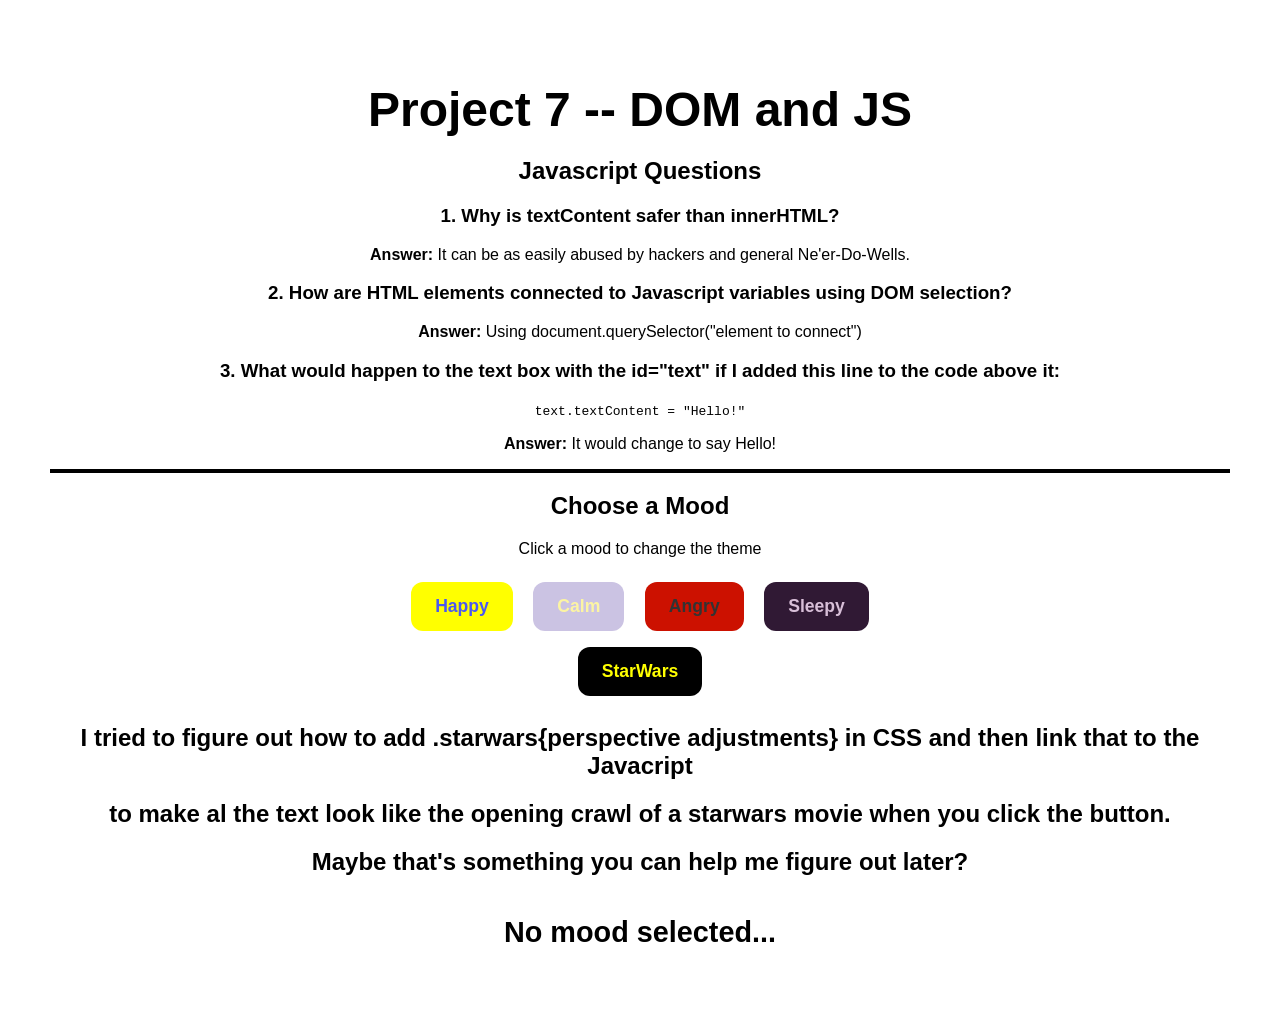
==== MoodChanger/MoodChanger.html @ 6719f0d9 "Add files via upload" ====
<!-- David Aiken 4/15/26-->
 <!DOCTYPE html>
 <html>
<head>
    <title>Mood Switcher</title>
    <script src ="MoodChanger.js" defer></script>
    <link rel="stylesheet" href="moods.css">
</head>

<body>
    <h1> Project 7 -- DOM and JS</h1>
        <section id="questions">
            <h2>Javascript Questions</h2>            
            <h3>1. Why is textContent safer than innerHTML?</h3>
            <p><strong>Answer:</strong> It can be as easily abused by hackers and general Ne'er-Do-Wells.</p>            
            <h3>2. How are HTML elements connected to Javascript variables using DOM selection?</h3>
            <p><strong>Answer:</strong> Using document.querySelector("element to connect")</p>            
            <h3>3. What would happen to the text box with the id="text" if I added this line to the code above it:</h3>
            <p><code>text.textContent = "Hello!"</code></p>
            <p><strong>Answer:</strong> It would change to say Hello!</p>            
        </section>

    <h2 id="title">Choose a Mood</h2>
    <p>Click a mood to change the theme</p>

    <div id ="buttons">
        <button class="mood-btn" id="happyBtn">Happy</button>
        <button class="mood-btn" id="calmBtn">Calm</button>
        <button class="mood-btn" id="angryBtn">Angry</button>
        <button class="mood-btn" id="sleepyBtn">Sleepy</button> <br>
        <button class="mood-btn" id="StarWarsBtn">StarWars</button>
    </div>  
    
    <h2>I tried to figure out how to add .starwars{perspective adjustments} in CSS and then link that to the Javacript</h2>
    <h2>to make al the text look like the opening crawl of a starwars movie when you click the button.</h2>
    <h2>Maybe that's something you can help me figure out later?</h2>
    <p id="quote">No mood selected...</p>

</body>
</html>
---- MoodChanger/moods.css ----
/* Allison Hanna CSS for Project 7 -- Mood Switcher Project */
  
body {
  font-family: Arial, sans-serif;
  text-align: center;
  padding: 50px;
  transition: all 0.6s ease;
  min-height: 100vh;
  margin: 0;
}

h1 {
  font-size: 3rem;
  margin-bottom: 10px;
}

.mood-btn {
  padding: 14px 24px;
  margin: 8px;
  font-size: 1.1rem;
  font-weight: bold;
  cursor: pointer;
  border: none;
  border-radius: 12px;
}

#quote {
  margin-top: 40px;
  font-size: 1.8rem;
  font-weight: bold;
}

section{
    border-bottom: 4px solid #000;;
}

/*I couldn't figure out how to apply this to the JavaScript so it also did this when you click the StarWars button*/
.StarWars{
  transform: perspective(500px) rotateX('20deg') skewX(-10deg);  
}
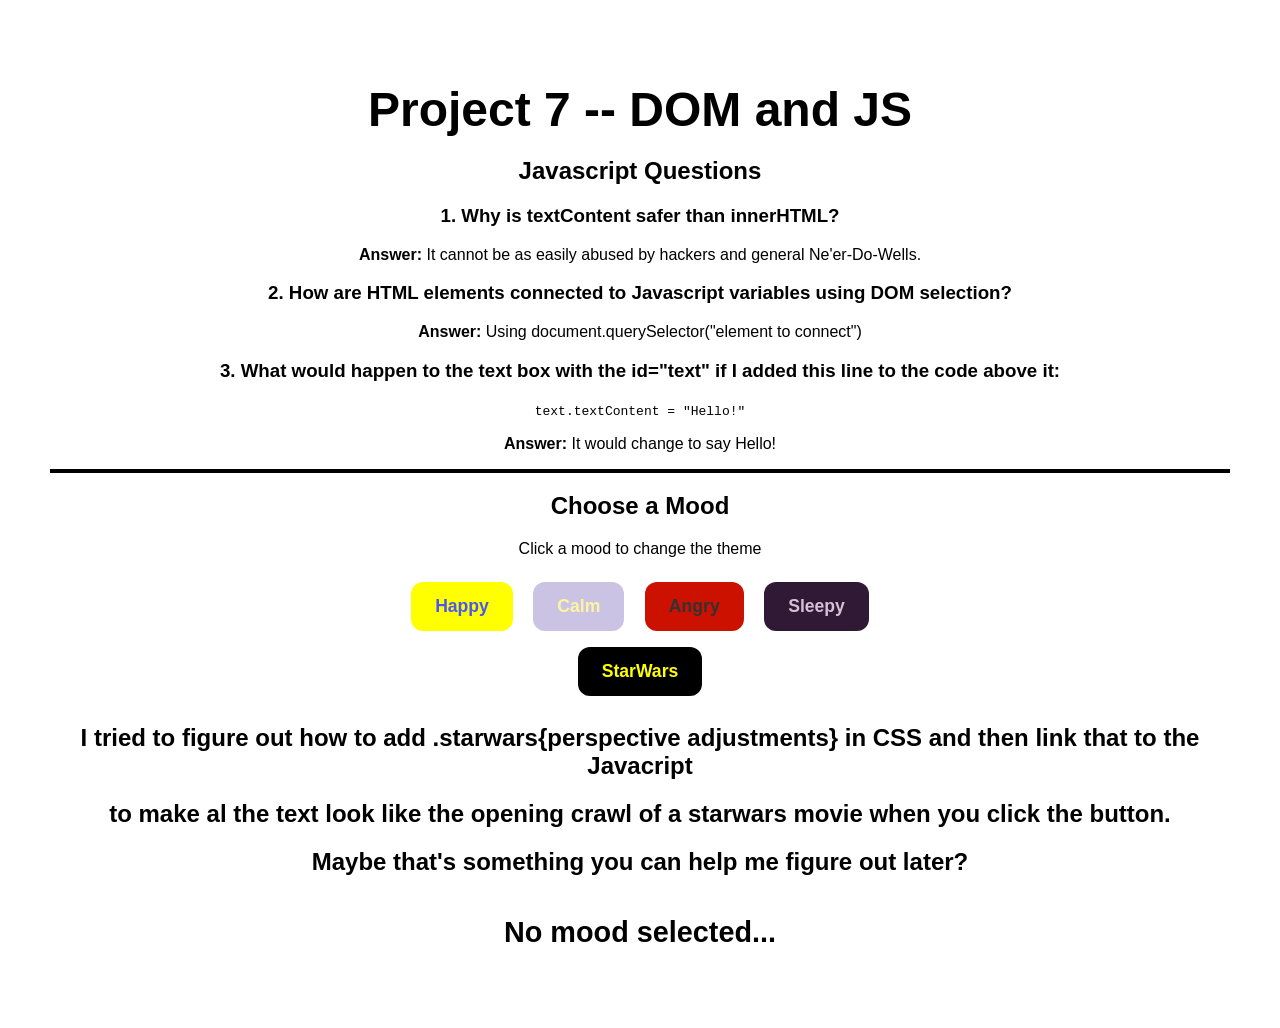
==== commit ccfa4a7a: "Add files via upload" ====
--- a/MoodChanger/MoodChanger.html
+++ b/MoodChanger/MoodChanger.html
@@ -12,7 +12,7 @@
         <section id="questions">
             <h2>Javascript Questions</h2>            
             <h3>1. Why is textContent safer than innerHTML?</h3>
-            <p><strong>Answer:</strong> It can be as easily abused by hackers and general Ne'er-Do-Wells.</p>            
+            <p><strong>Answer:</strong> It cannot be as easily abused by hackers and general Ne'er-Do-Wells.</p>            
             <h3>2. How are HTML elements connected to Javascript variables using DOM selection?</h3>
             <p><strong>Answer:</strong> Using document.querySelector("element to connect")</p>            
             <h3>3. What would happen to the text box with the id="text" if I added this line to the code above it:</h3>
